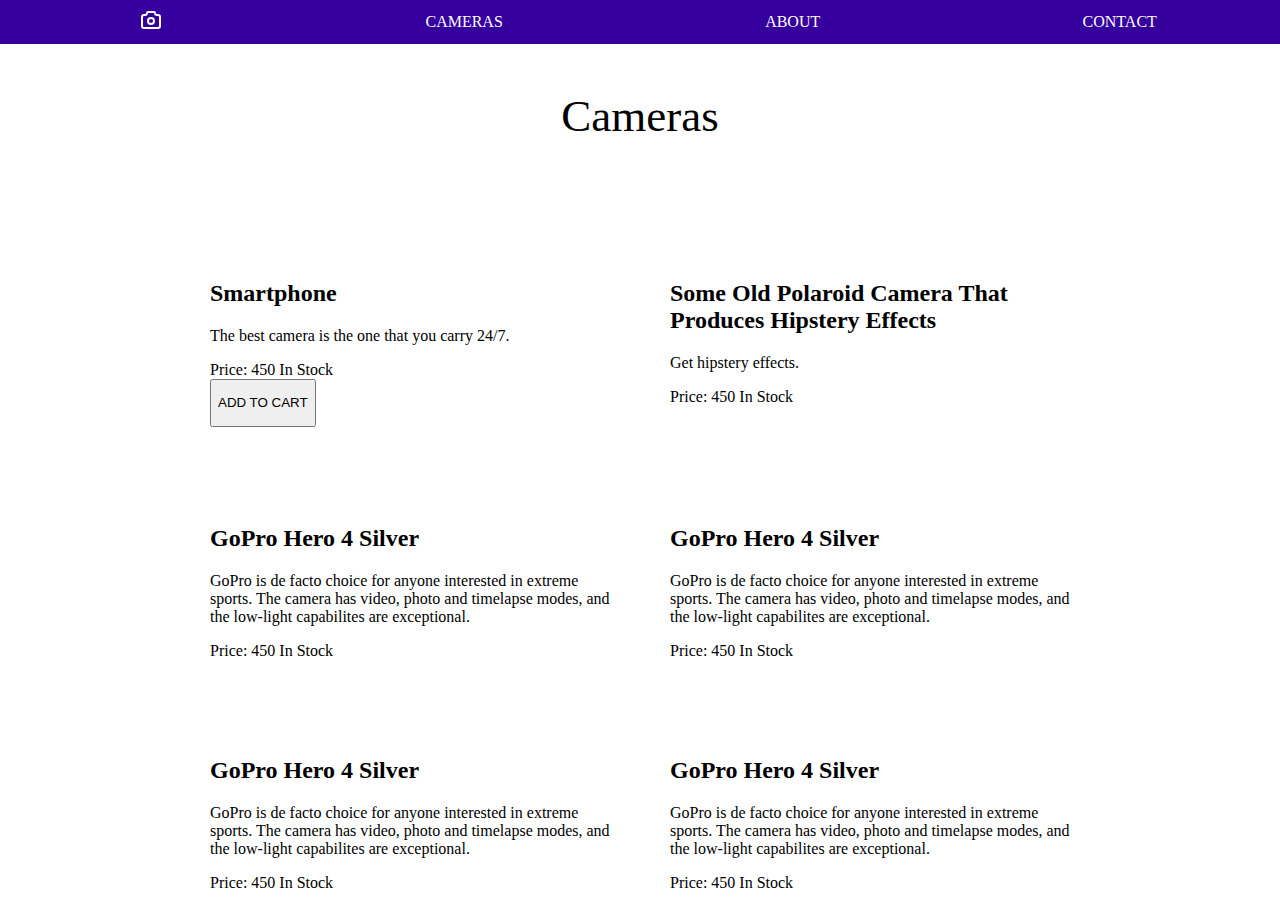
==== ejercicios/ejercicio_03/index.html @ 0a905a0e "ejercicios" ====
<!DOCTYPE html>
<html lang="en">
<head>
    <meta charset="UTF-8">
    <meta name="viewport" content="width=device-width, initial-scale=1.0">
    <title>Ejercicio 03</title>
    <link rel="stylesheet" href="styles.css">
</head>
<body>
    <header>
        <nav class="menuContent"><a href="#"><svg  xmlns="http://www.w3.org/2000/svg"  width="24"  height="24"  viewBox="0 0 24 24"  fill="none"  stroke="currentColor"  stroke-width="2"  stroke-linecap="round"  stroke-linejoin="round"  class="icon icon-tabler icons-tabler-outline icon-tabler-camera"><path stroke="none" d="M0 0h24v24H0z" fill="none"/><path d="M5 7h1a2 2 0 0 0 2 -2a1 1 0 0 1 1 -1h6a1 1 0 0 1 1 1a2 2 0 0 0 2 2h1a2 2 0 0 1 2 2v9a2 2 0 0 1 -2 2h-14a2 2 0 0 1 -2 -2v-9a2 2 0 0 1 2 -2" /><path d="M9 13a3 3 0 1 0 6 0a3 3 0 0 0 -6 0" /></svg></a> <a href="#">CAMERAS</a><a href="#">ABOUT</a><a href="#">CONTACT</a></nav>

    </header>
    <main>
        <h1>Cameras</h1>
        <section>
            <article>
                <img src="assets/img1.jpg" alt="">
                <h2>Smartphone</h2>
                <p>The best camera is the one that you carry 24/7.</p>
                <div>
                    <span>Price: 450</span>
                    <span>In Stock</span>
                </div>
                <button>
                    <span></span>
                    <p>ADD TO CART</p>
                </button>
            </article>
            <article>
                <img src="assets/img2.jpg" alt="">
                <h2>Some Old Polaroid Camera That Produces Hipstery Effects</h2>
                <p>Get hipstery effects.</p>
                <div>
                    <span>Price: 450</span>
                    <span>In Stock</span>
                </div>
            </article><article>
                <img src="assets/img3.jpg" alt="">
                <h2>GoPro Hero 4 Silver</h2>
                <p>GoPro is de facto choice for anyone interested in extreme sports. The camera has video, photo and timelapse modes, and the low-light capabilites are exceptional.</p>
                <div>
                    <span>Price: 450</span>
                    <span>In Stock</span>
                </div>
            </article></article><article>
                <img src="assets/img3.jpg" alt="">
                <h2>GoPro Hero 4 Silver</h2>
                <p>GoPro is de facto choice for anyone interested in extreme sports. The camera has video, photo and timelapse modes, and the low-light capabilites are exceptional.</p>
                <div>
                    <span>Price: 450</span>
                    <span>In Stock</span>
                </div>
            </article></article><article>
                <img src="assets/img3.jpg" alt="">
                <h2>GoPro Hero 4 Silver</h2>
                <p>GoPro is de facto choice for anyone interested in extreme sports. The camera has video, photo and timelapse modes, and the low-light capabilites are exceptional.</p>
                <div>
                    <span>Price: 450</span>
                    <span>In Stock</span>
                </div>
            </article></article><article>
                <img src="assets/img3.jpg" alt="">
                <h2>GoPro Hero 4 Silver</h2>
                <p>GoPro is de facto choice for anyone interested in extreme sports. The camera has video, photo and timelapse modes, and the low-light capabilites are exceptional.</p>
                <div>
                    <span>Price: 450</span>
                    <span>In Stock</span>
                </div>
            </article>
        </section>
    </main>
</body>
</html>
---- ejercicios/ejercicio_03/styles.css ----
body {
    height: 100%;
    width: 100%;
    margin: 0;
}

a {
    text-decoration: none;
}

.menuContent {
    position: fixed;
    padding: 8px;
    display: flex;
    justify-content: space-around;
    top: 0;
    background-color: #35009E;
    align-items: center;
    width: 100%;
    z-index: 10;
}

.menuContent a {
    color: white;
}

main {
    margin-top: 60px;
    display: flex;
    flex-direction: column;
    align-items: center;
    gap: 60px;
}

main h1 {
    font-weight: 200;
    font-size: 45px;
}

section {
    display: flex;
    justify-content: center;
    margin: 10px 200px;
    gap: 60px;
    flex-wrap: wrap;
}

section article {
    width: 400px;
}

section img {
    width: 100%;
}

@media (max-width: 900px) {
    section {
        margin: 10px 50px;
        gap: 40px;
    }

    section article {
        width: 300px;
    }
}

@media (max-width: 480px) {
    .menuContent {
        flex-direction: column;
        align-items: flex-start;

        width: 200px;
        margin: 0 2px 2px 2px;
        padding: 6px 0 6px 0;
        border-radius: 6px;
    }

    .menuContent a {
        padding: 12px 0 12px 0;
        border-bottom: 2px solid #fff;
        display: flex;
        height: 25px;
        justify-content: center;
        align-items: center;
        width: 100%;
        margin: 0;
    }

    main h1 {
        font-size: 32px;
    }

    section {
        margin: 10px;
        gap: 20px;
    }

    section article {
        width: 100%;
    }
}
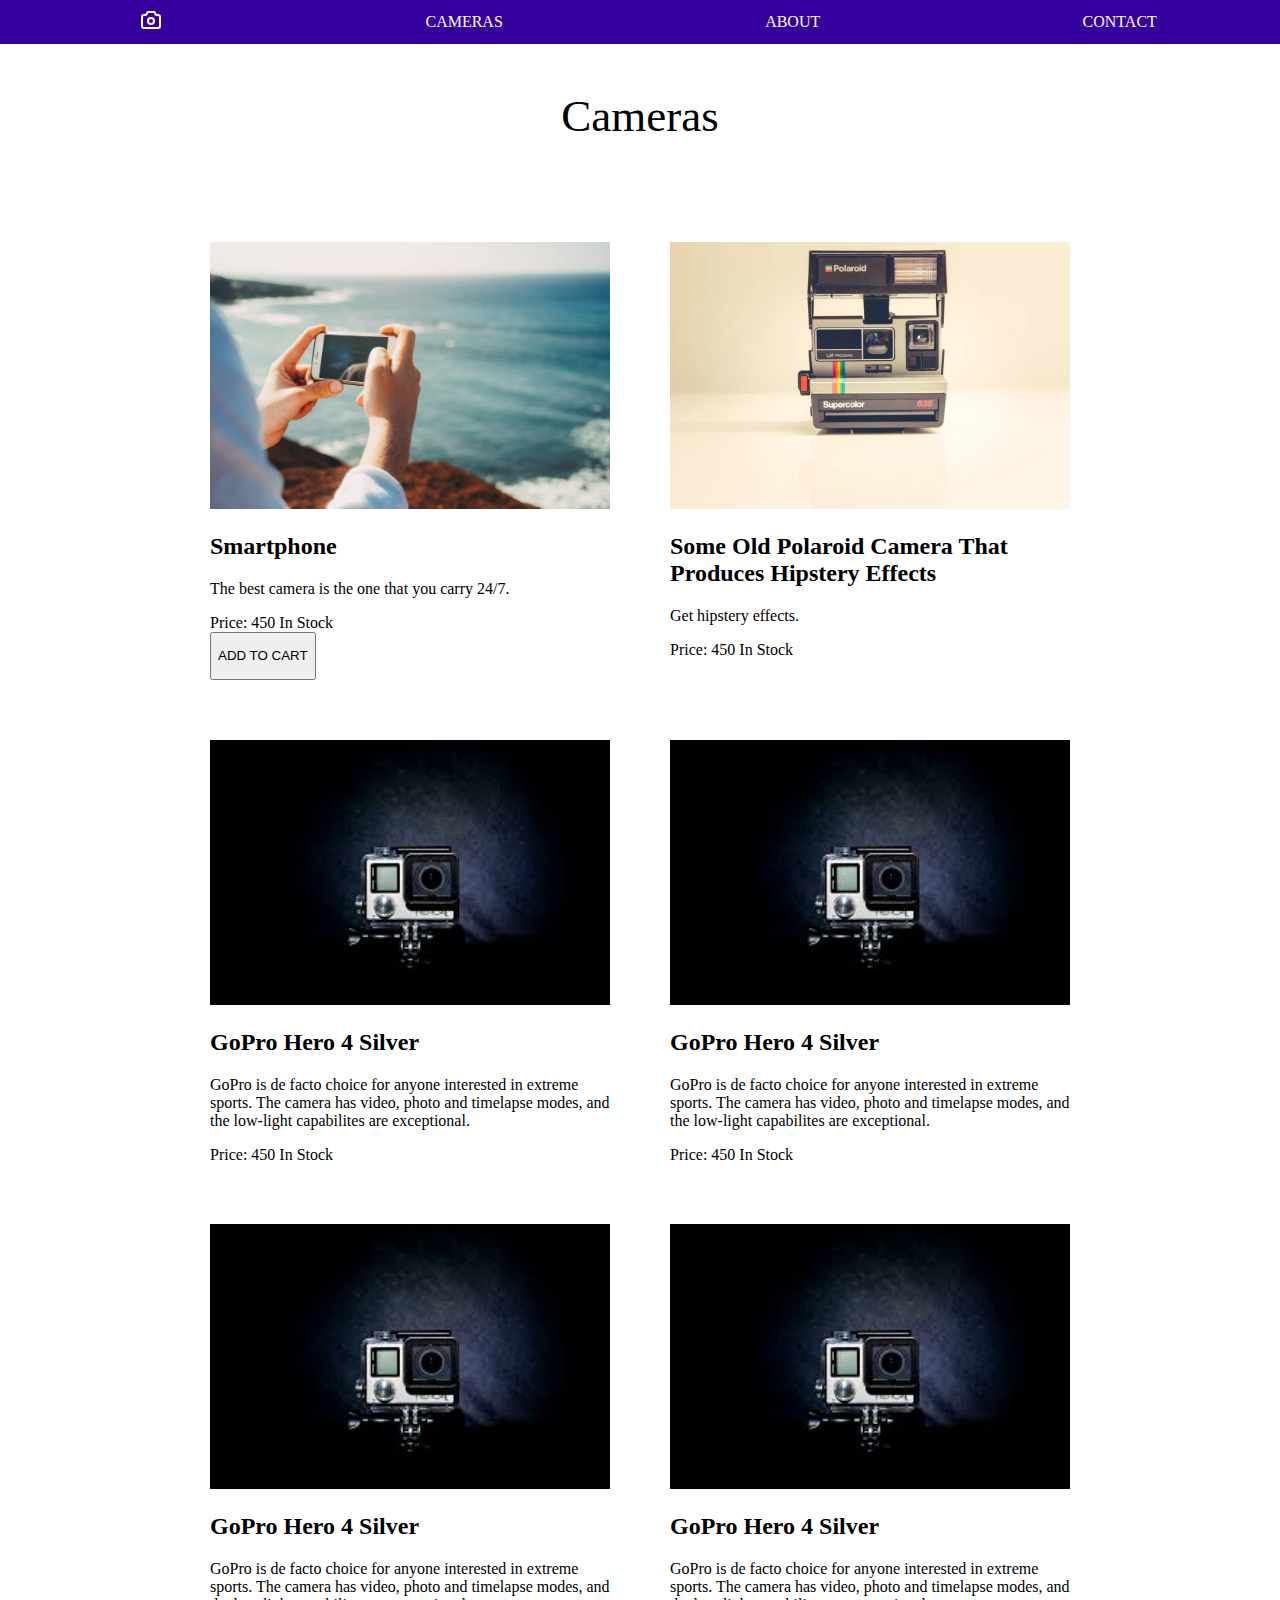
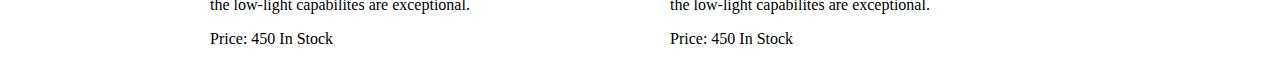
==== commit 477c0b19: "Merge branch 'main' of https://github.com/Rodrigoss06/DA-G03-LB03" ====
--- a/ejercicios/ejercicio_03/index.html
+++ b/ejercicios/ejercicio_03/index.html
@@ -3,13 +3,14 @@
 <head>
     <meta charset="UTF-8">
     <meta name="viewport" content="width=device-width, initial-scale=1.0">
-    <title>Ejercicio 03</title>
+    <title>Document</title>
     <link rel="stylesheet" href="styles.css">
 </head>
 <body>
     <header>
         <nav class="menuContent"><a href="#"><svg  xmlns="http://www.w3.org/2000/svg"  width="24"  height="24"  viewBox="0 0 24 24"  fill="none"  stroke="currentColor"  stroke-width="2"  stroke-linecap="round"  stroke-linejoin="round"  class="icon icon-tabler icons-tabler-outline icon-tabler-camera"><path stroke="none" d="M0 0h24v24H0z" fill="none"/><path d="M5 7h1a2 2 0 0 0 2 -2a1 1 0 0 1 1 -1h6a1 1 0 0 1 1 1a2 2 0 0 0 2 2h1a2 2 0 0 1 2 2v9a2 2 0 0 1 -2 2h-14a2 2 0 0 1 -2 -2v-9a2 2 0 0 1 2 -2" /><path d="M9 13a3 3 0 1 0 6 0a3 3 0 0 0 -6 0" /></svg></a> <a href="#">CAMERAS</a><a href="#">ABOUT</a><a href="#">CONTACT</a></nav>
-
+        <!-- <span><svg  xmlns="http://www.w3.org/2000/svg"  width="24"  height="24"  viewBox="0 0 24 24"  fill="none"  stroke="currentColor"  stroke-width="2"  stroke-linecap="round"  stroke-linejoin="round"  class="icon icon-tabler icons-tabler-outline icon-tabler-menu-3"><path stroke="none" d="M0 0h24v24H0z" fill="none"/><path d="M10 6h10" /><path d="M4 12h16" /><path d="M7 12h13" /><path d="M4 18h10" /></svg></span> -->
+        
     </header>
     <main>
         <h1>Cameras</h1>
--- a/ejercicios/ejercicio_03/styles.css
+++ b/ejercicios/ejercicio_03/styles.css
@@ -1,3 +1,4 @@
+/* Estilos generales */
 body {
     height: 100%;
     width: 100%;
@@ -8,6 +9,7 @@
     text-decoration: none;
 }
 
+/* Estilos del menú */
 .menuContent {
     position: fixed;
     padding: 8px;
@@ -24,6 +26,7 @@
     color: white;
 }
 
+/* Estilos del contenido principal */
 main {
     margin-top: 60px;
     display: flex;
@@ -86,6 +89,7 @@
         margin: 0;
     }
 
+
     main h1 {
         font-size: 32px;
     }
@@ -98,4 +102,8 @@
     section article {
         width: 100%;
     }
+
+    section img {
+        width: 100%;
+    }
 }
